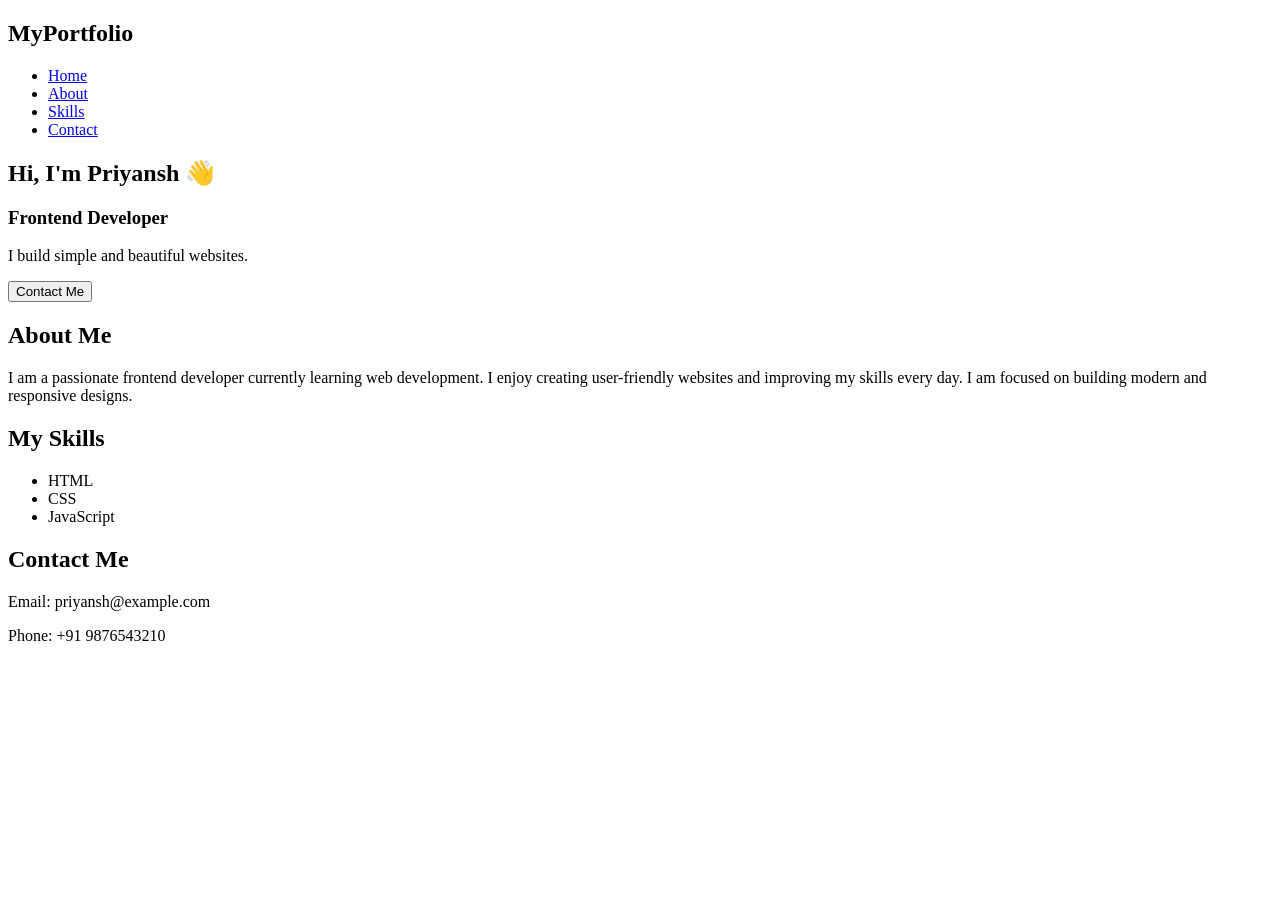
==== Index.html @ 10720b73 "Create Index.html" ====
<!DOCTYPE html>
<html lang="en">
<head>
    <meta charset="UTF-8">
    <meta name="viewport" content="width=device-width, initial-scale=1.0">
    <title>My Portfolio</title>

    <!-- Link CSS -->
    <link rel="stylesheet" href="style.css">
</head>
<body>

    <!-- 🔹 Navbar -->
    <nav>
        <h2>MyPortfolio</h2>
        <ul>
            <li><a href="#home">Home</a></li>
            <li><a href="#about">About</a></li>
            <li><a href="#skills">Skills</a></li>
            <li><a href="#contact">Contact</a></li>
        </ul>
    </nav>

    <!-- 🔹 Hero Section -->
    <section id="home">
        <h1>Hi, I'm Priyansh 👋</h1>
        <h3>Frontend Developer</h3>
        <p>I build simple and beautiful websites.</p>
        <button onclick="location.href='#contact'">Contact Me</button>
    </section>

    <!-- 🔹 About Section -->
    <section id="about">
        <h2>About Me</h2>
        <p>
            I am a passionate frontend developer currently learning web development.
            I enjoy creating user-friendly websites and improving my skills every day.
            I am focused on building modern and responsive designs.
        </p>
    </section>

    <!-- 🔹 Skills Section -->
    <section id="skills">
        <h2>My Skills</h2>
        <ul>
            <li>HTML</li>
            <li>CSS</li>
            <li>JavaScript</li>
        </ul>
    </section>

    <!-- 🔹 Contact Section -->
    <section id="contact">
        <h2>Contact Me</h2>
        <p>Email: priyansh@example.com</p>
        <p>Phone: +91 9876543210</p>
    </section>

</body>
</html>
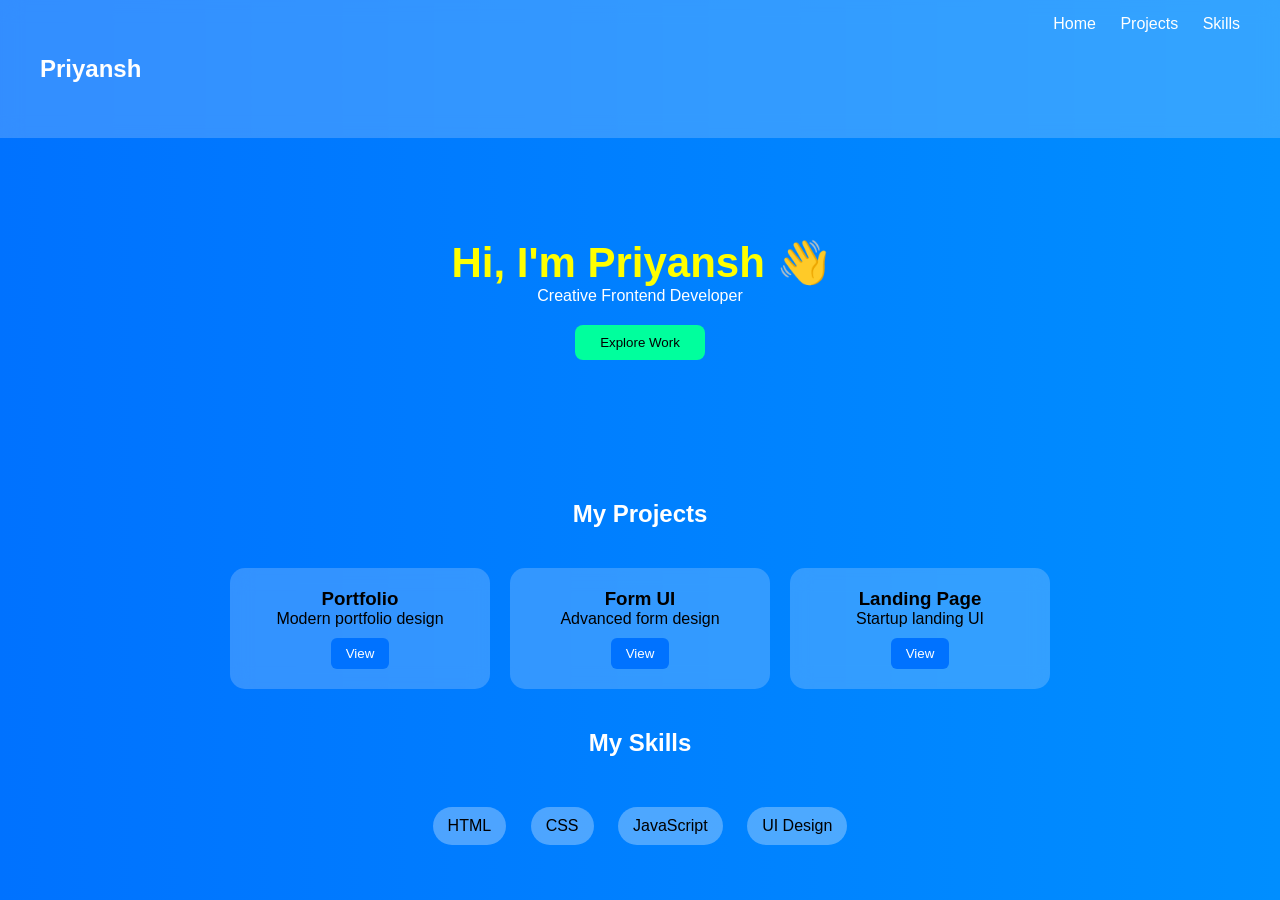
==== commit eb4a79e9: "Update Index.html" ====
--- a/Index.html
+++ b/Index.html
@@ -1,60 +1,255 @@
 <!DOCTYPE html>
 <html lang="en">
 <head>
-    <meta charset="UTF-8">
-    <meta name="viewport" content="width=device-width, initial-scale=1.0">
-    <title>My Portfolio</title>
-
-    <!-- Link CSS -->
-    <link rel="stylesheet" href="style.css">
+<meta charset="UTF-8">
+<meta name="viewport" content="width=device-width, initial-scale=1.0">
+<title>Premium Portfolio</title>
+
+<style>
+* {
+  margin: 0;
+  padding: 0;
+  box-sizing: border-box;
+  font-family: 'Poppins', sans-serif;
+}
+
+html {
+  scroll-behavior: smooth;
+}
+
+/* Animated Background */
+body {
+  background: linear-gradient(270deg, #00ff9d, #00c6ff, #0072ff);
+  background-size: 600% 600%;
+  animation: bgMove 10s ease infinite;
+}
+
+@keyframes bgMove {
+  0% { background-position: 0% }
+  50% { background-position: 100% }
+  100% { background-position: 0% }
+}
+
+/* Navbar */
+nav {
+  display: flex;
+  justify-content: space-between;
+  padding: 15px 40px;
+  background: rgba(255,255,255,0.2);
+  backdrop-filter: blur(10px);
+  position: sticky;
+  top: 0;
+}
+
+nav a {
+  color: white;
+  margin-left: 20px;
+  text-decoration: none;
+}
+
+nav a:hover {
+  color: yellow;
+}
+
+/* Hero */
+.hero {
+  text-align: center;
+  padding: 100px 20px;
+  color: white;
+}
+
+.hero h1 {
+  color: yellow;
+  font-size: 42px;
+}
+
+.hero button {
+  margin-top: 20px;
+  padding: 10px 25px;
+  border: none;
+  background: #00ff9d;
+  border-radius: 8px;
+  cursor: pointer;
+  position: relative;
+  overflow: hidden;
+  transition: 0.3s;
+}
+
+.hero button:hover {
+  background: #00c6ff;
+  transform: scale(1.05);
+}
+
+/* Sections */
+h2 {
+  text-align: center;
+  margin: 40px 0;
+  color: white;
+}
+
+/* Projects */
+.projects {
+  display: flex;
+  justify-content: center;
+  gap: 20px;
+  flex-wrap: wrap;
+}
+
+.card {
+  background: rgba(255,255,255,0.2);
+  backdrop-filter: blur(10px);
+  padding: 20px;
+  width: 260px;
+  border-radius: 15px;
+  text-align: center;
+  transition: 0.3s;
+}
+
+.card:hover {
+  transform: translateY(-12px) scale(1.03);
+}
+
+.card button {
+  margin-top: 10px;
+  padding: 8px 15px;
+  border: none;
+  background: #0072ff;
+  color: white;
+  border-radius: 6px;
+  cursor: pointer;
+  position: relative;
+  overflow: hidden;
+}
+
+/* Skills */
+.skills {
+  text-align: center;
+}
+
+.skills span {
+  display: inline-block;
+  background: rgba(255,255,255,0.3);
+  padding: 10px 15px;
+  margin: 10px;
+  border-radius: 20px;
+  transition: 0.3s;
+}
+
+.skills span:hover {
+  background: #00ff9d;
+  transform: scale(1.1);
+}
+
+/* Ripple */
+.ripple {
+  position: absolute;
+  border-radius: 50%;
+  background: rgba(255,255,255,0.6);
+  transform: scale(0);
+  animation: ripple 0.6s linear;
+}
+
+@keyframes ripple {
+  to {
+    transform: scale(4);
+    opacity: 0;
+  }
+}
+
+/* Glow */
+button:hover {
+  box-shadow: 0 0 10px #00ff9d, 0 0 20px #00c6ff;
+}
+</style>
+
 </head>
 <body>
 
-    <!-- 🔹 Navbar -->
-    <nav>
-        <h2>MyPortfolio</h2>
-        <ul>
-            <li><a href="#home">Home</a></li>
-            <li><a href="#about">About</a></li>
-            <li><a href="#skills">Skills</a></li>
-            <li><a href="#contact">Contact</a></li>
-        </ul>
-    </nav>
-
-    <!-- 🔹 Hero Section -->
-    <section id="home">
-        <h1>Hi, I'm Priyansh 👋</h1>
-        <h3>Frontend Developer</h3>
-        <p>I build simple and beautiful websites.</p>
-        <button onclick="location.href='#contact'">Contact Me</button>
-    </section>
-
-    <!-- 🔹 About Section -->
-    <section id="about">
-        <h2>About Me</h2>
-        <p>
-            I am a passionate frontend developer currently learning web development.
-            I enjoy creating user-friendly websites and improving my skills every day.
-            I am focused on building modern and responsive designs.
-        </p>
-    </section>
-
-    <!-- 🔹 Skills Section -->
-    <section id="skills">
-        <h2>My Skills</h2>
-        <ul>
-            <li>HTML</li>
-            <li>CSS</li>
-            <li>JavaScript</li>
-        </ul>
-    </section>
-
-    <!-- 🔹 Contact Section -->
-    <section id="contact">
-        <h2>Contact Me</h2>
-        <p>Email: priyansh@example.com</p>
-        <p>Phone: +91 9876543210</p>
-    </section>
+<!-- Navbar -->
+<nav>
+  <h2 style="color:white;">Priyansh</h2>
+  <div>
+    <a href="#home">Home</a>
+    <a href="#projects">Projects</a>
+    <a href="#skills">Skills</a>
+  </div>
+</nav>
+
+<!-- Hero -->
+<section id="home" class="hero">
+  <h1>Hi, I'm Priyansh 👋</h1>
+  <p>Creative Frontend Developer</p>
+  <button>Explore Work</button>
+</section>
+
+<!-- Projects -->
+<section id="projects">
+  <h2>My Projects</h2>
+
+  <div class="projects">
+    <div class="card">
+      <h3>Portfolio</h3>
+      <p>Modern portfolio design</p>
+      <button>View</button>
+    </div>
+
+    <div class="card">
+      <h3>Form UI</h3>
+      <p>Advanced form design</p>
+      <button>View</button>
+    </div>
+
+    <div class="card">
+      <h3>Landing Page</h3>
+      <p>Startup landing UI</p>
+      <button>View</button>
+    </div>
+  </div>
+</section>
+
+<!-- Skills -->
+<section id="skills">
+  <h2>My Skills</h2>
+  <div class="skills">
+    <span>HTML</span>
+    <span>CSS</span>
+    <span>JavaScript</span>
+    <span>UI Design</span>
+  </div>
+</section>
+
+<!-- JavaScript -->
+<script>
+
+// Smooth Scroll + Ripple
+document.querySelectorAll('a, button').forEach(el => {
+  el.addEventListener('click', function(e) {
+
+    // Smooth Scroll
+    if (this.tagName === "A") {
+      e.preventDefault();
+      const target = document.querySelector(this.getAttribute('href'));
+      if (target) target.scrollIntoView({ behavior: 'smooth' });
+    }
+
+    // Ripple Effect
+    const circle = document.createElement("span");
+    circle.classList.add("ripple");
+
+    const rect = this.getBoundingClientRect();
+    const size = Math.max(rect.width, rect.height);
+
+    circle.style.width = circle.style.height = size + "px";
+    circle.style.left = e.clientX - rect.left - size/2 + "px";
+    circle.style.top = e.clientY - rect.top - size/2 + "px";
+
+    this.appendChild(circle);
+
+    setTimeout(() => circle.remove(), 600);
+  });
+});
+
+</script>
 
 </body>
 </html>
